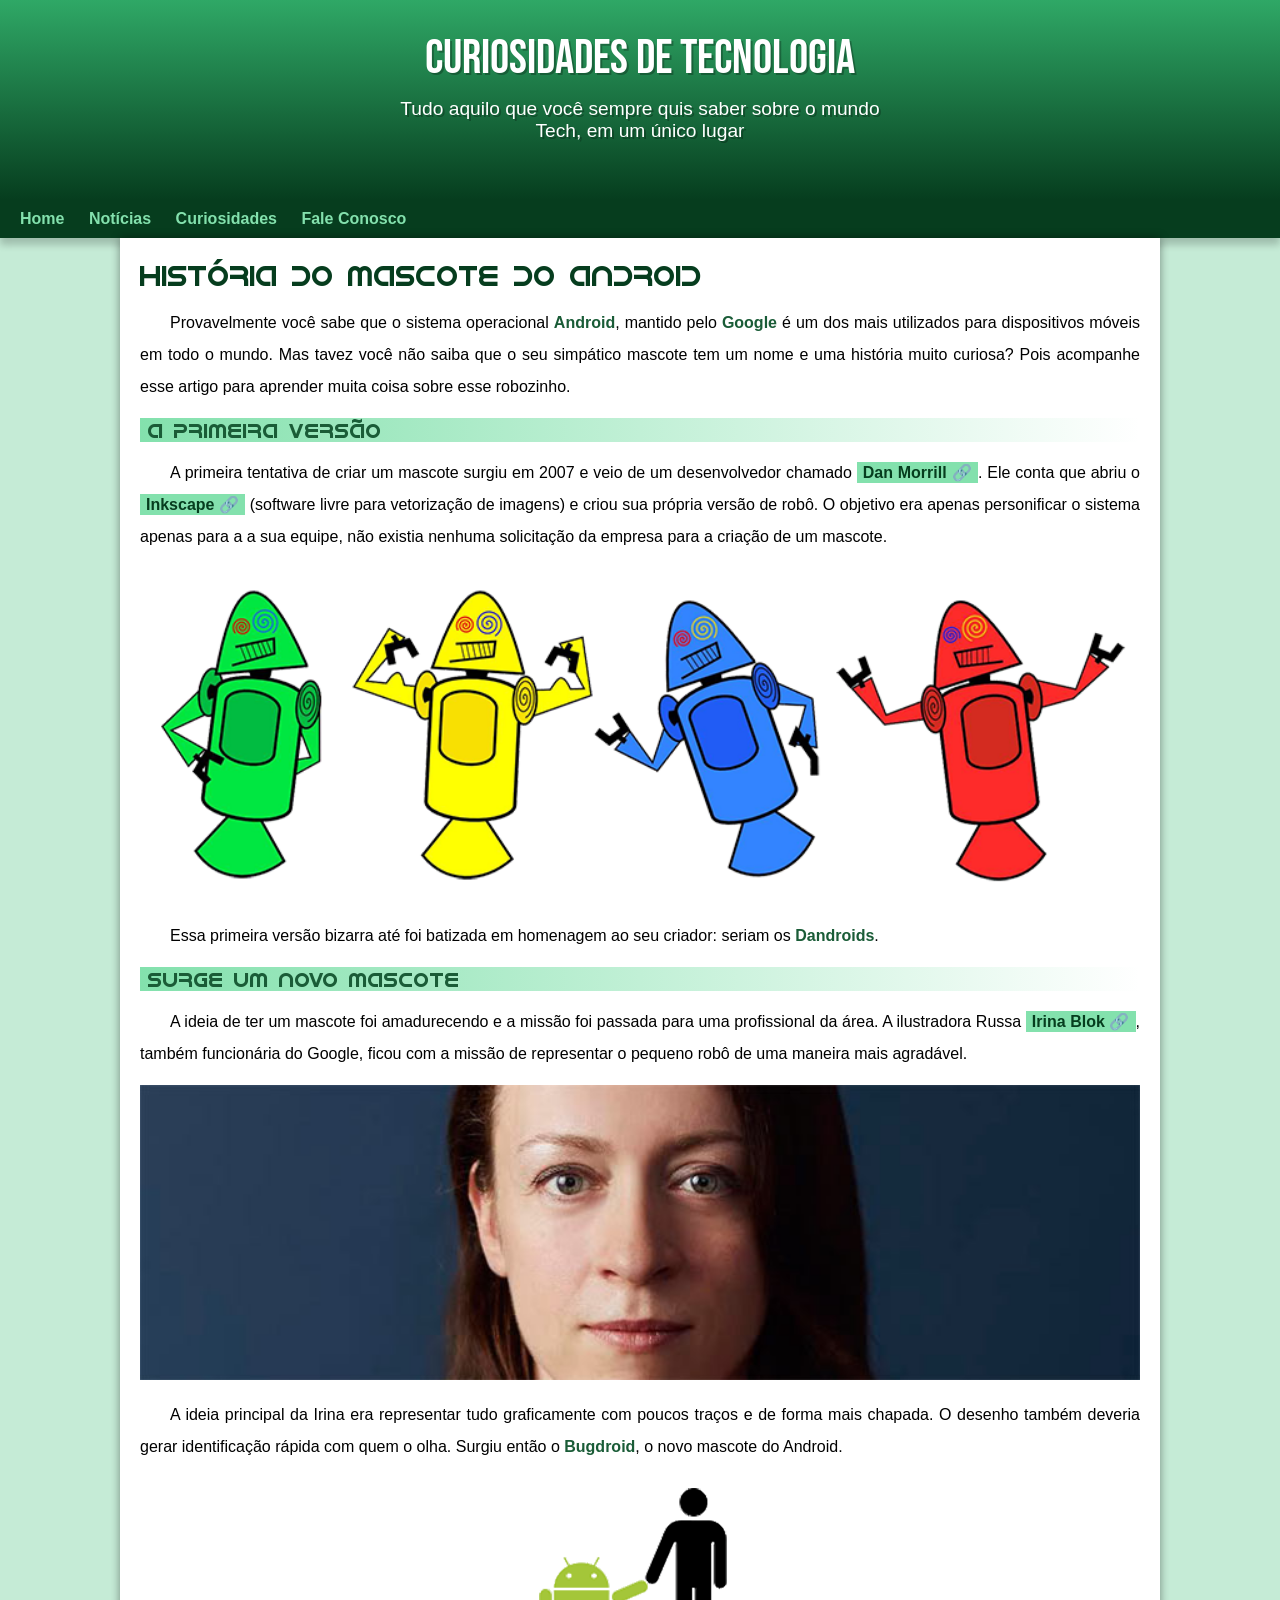
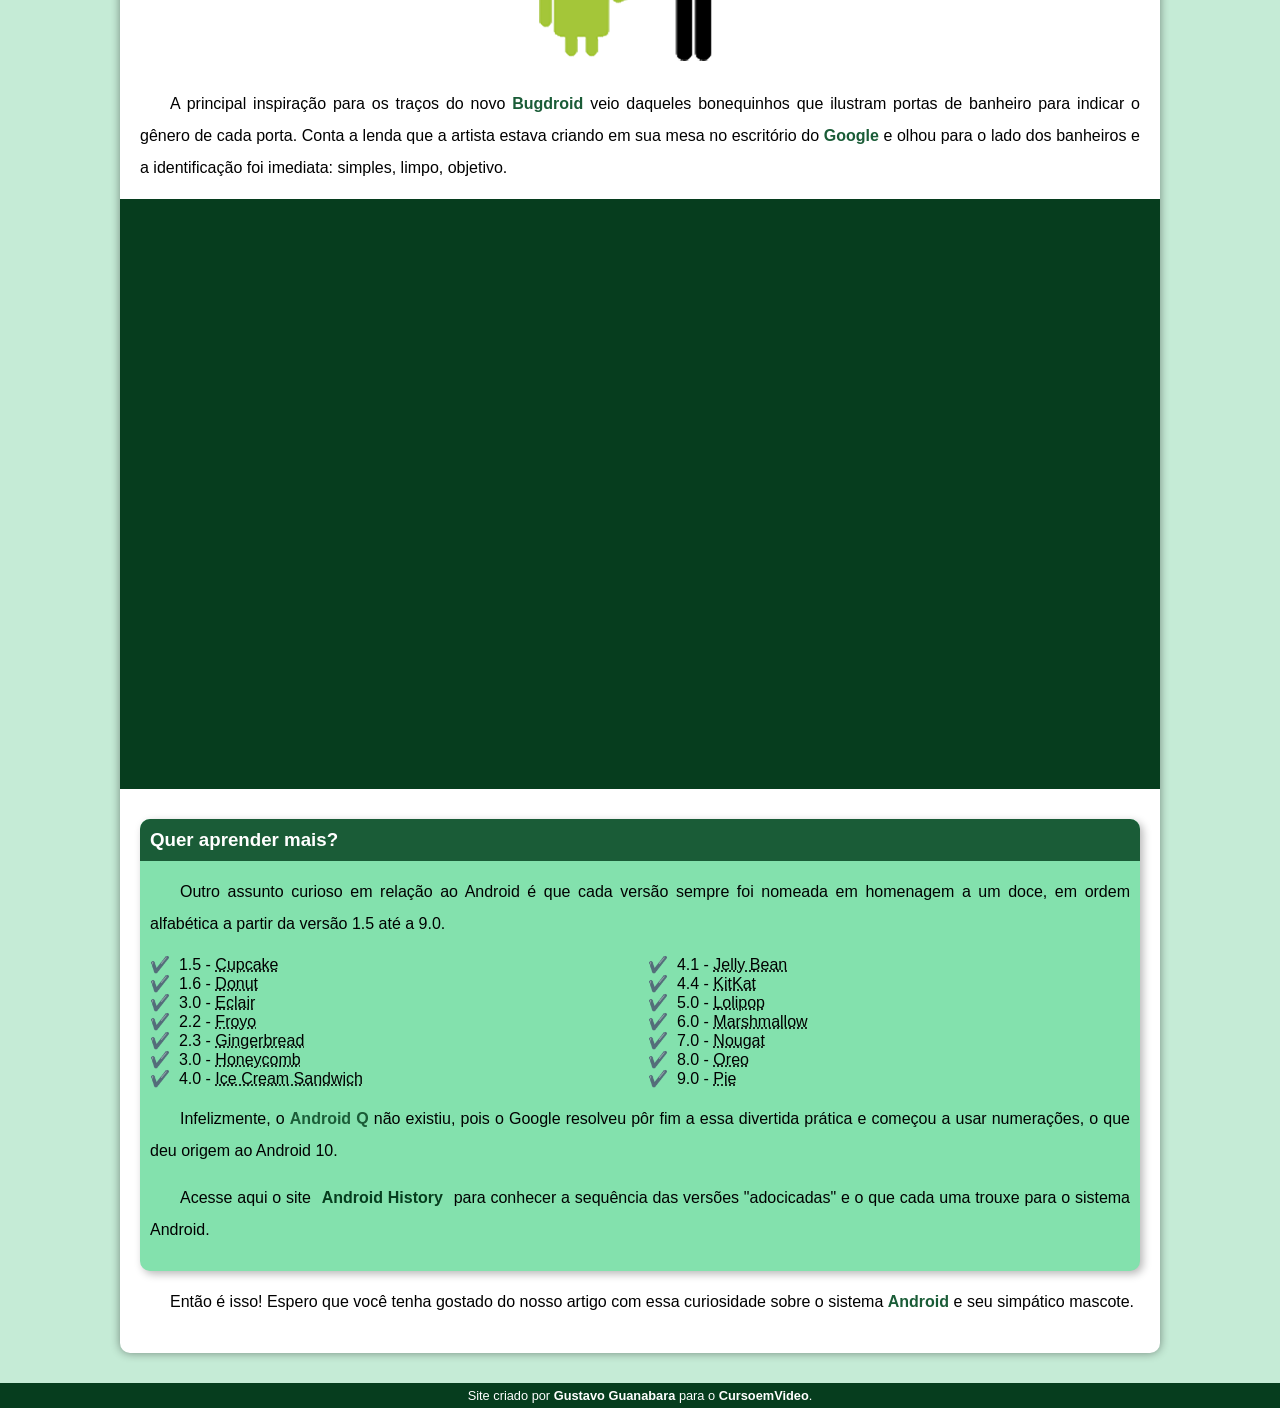
==== android.html @ fb0d309a "Initial commit" ====
<!DOCTYPE html>
<html lang="pt-br">
<head>
    <meta charset="UTF-8">
    <meta name="viewport" content="width=device-width, initial-scale=1.0">
    <title>Mascote do Android</title>
    <link rel="shortcut icon" href="imagens/favicon.ico" type="image/x-icon">
    <link rel="stylesheet" href="estilo/style.css">
</head>
<body>
    <header>
        <h1>Curiosidades de tecnologia</h1>
        <p>Tudo aquilo que você sempre quis saber sobre o mundo Tech, em um único lugar</p>
    </header>
    <nav>
        <a href="#">Home</a>
        <a href="#">Notícias</a>
        <a href="#">Curiosidades</a>
        <a href="#">Fale Conosco</a>
    </nav>

    <main>
        <article>
            <h1>História do Mascote do Android</h1>

            <p>Provavelmente você sabe que o sistema operacional <strong>Android</strong>, mantido pelo <strong>Google</strong> é um dos mais utilizados para dispositivos móveis em todo o mundo. Mas tavez você não saiba que o seu simpático mascote tem um nome e uma história muito curiosa? Pois acompanhe esse artigo para aprender muita coisa sobre esse robozinho.</p>

            <h2>A primeira versão</h2>

            <p>A primeira tentativa de criar um mascote surgiu em 2007 e veio de um desenvolvedor chamado <a href="https://androidcommunity.com/dan-morrill-shows-us-the-android-mascot-that-almost-was-20130103/" target="_blank" class="externo">Dan Morrill</a>. Ele conta que abriu o <a href="https://inkscape.org/pt-br/" target="_blank" class="externo">Inkscape</a> (software livre para vetorização de imagens) e criou sua própria versão de robô. O objetivo era apenas personificar o sistema apenas para a a sua equipe, não existia nenhuma solicitação da empresa para a criação de um mascote.</p>

            <picture>
                <source media="(max-width: 670px)" srcset="imagens/dan-droids-pq.png">
                <img src="imagens/dan-droids.png" alt="Primeiro mascote do Android"></picture>

            <p>Essa primeira versão bizarra até foi batizada em homenagem ao seu criador: seriam os <strong>Dandroids</strong>.</p>

            <h2>Surge um novo mascote</h2>

            <p>A ideia de ter um mascote foi amadurecendo e a missão foi passada para uma profissional da área. A ilustradora Russa <a href="https://www.irinablok.com/" target="_blank" class="externo">Irina Blok</a>, também funcionária do Google, ficou com a missão de representar o pequeno robô de uma maneira mais agradável.</p>

            <picture>
                <source media="(max-width: 670px)" srcset="imagens/irina-blok-pq.jpg">
                <img src="imagens/irina-blok.jpg" alt="Irina Blok, criadora do Bugdroid">
            </picture>

            <p>A ideia principal da Irina era representar tudo graficamente com poucos traços e de forma mais chapada. O desenho também deveria gerar identificação rápida com quem o olha. Surgiu então o <strong>Bugdroid</strong>, o novo mascote do Android.</p>
            <!-- Reduz o tamanho do robozinho para não ficar serrilhada quando ampliar a tela. O certo seria ter uma imagem grande. -->
            <img src="imagens/bugdroid.png" class="pequena" alt="Bugdroid">

            <p>A principal inspiração para os traços do novo <strong>Bugdroid</strong> veio daqueles bonequinhos que ilustram portas de banheiro para indicar o gênero de cada porta. Conta a lenda que a artista estava criando em sua mesa no escritório do <strong>Google</strong> e olhou para o lado dos banheiros e a identificação foi imediata: simples, limpo, objetivo.</p>

            <div class="video">
                <iframe width="560" height="315" src="https://www.youtube.com/embed/l2UDgpLz20M?si=VmLw1JfBJSFUWE-4" title="YouTube video player" frameborder="0" allow="accelerometer; autoplay; clipboard-write; encrypted-media; gyroscope; picture-in-picture; web-share" referrerpolicy="strict-origin-when-cross-origin" allowfullscreen></iframe>
            </div>
            
            <aside>
                <h3>Quer aprender mais?</h3>
                <p>Outro assunto curioso em relação ao Android é que cada versão sempre foi nomeada em homenagem a um doce, em ordem alfabética a partir da versão 1.5 até a 9.0.</p>
                <ul>
                    <li>1.5 - <abbr title="Bolo de Copo">Cupcake</abbr></li>
                    <li>1.6 - <abbr title="Rosquinha">Donut</abbr></li>
                    <li>3.0 - <abbr title="Bomba">Eclair</abbr></li>
                    <li>2.2 - <abbr title="Iogurte Congelado">Froyo</abbr></li>
                    <li>2.3 - <abbr title="Biscoito de Gengibre">Gingerbread</abbr></li>
                    <li>3.0 - <abbr title="Favo de Mel">Honeycomb</abbr></li>
                    <li>4.0 - <abbr title="Sandwich de Sorvete">Ice Cream Sandwich</abbr></li>
                    <li>4.1 - <abbr title="Jujuba">Jelly Bean</abbr></li>
                    <li>4.4 - <abbr title="Kitkat">KitKat</abbr></li>
                    <li>5.0 - <abbr title="Pirulito">Lolipop</abbr></li>
                    <li>6.0 - <abbr title="Marshmallow">Marshmallow</abbr></li>
                    <li>7.0 - <abbr title="Torrone">Nougat</abbr></li>
                    <li>8.0 - <abbr title="Oreo">Oreo</abbr></li>
                    <li>9.0 - <abbr title="Torta">Pie</abbr></li>
                </ul>
                <p>
                    Infelizmente, o <strong>Android Q</strong> não existiu, pois o Google resolveu pôr fim a essa divertida prática e começou a usar numerações, o que deu origem ao Android 10.
                </p>
                <p>
                    Acesse aqui o site <a href="https://www.androidauthority.com/history-android-os-name-789433/" target="_blank class="externo"">Android History</a>
                     para conhecer a sequência das versões "adocicadas" e o que cada uma trouxe para o sistema Android.
                </p>
                
            </aside>

            <p>Então é isso! Espero que você tenha gostado do nosso artigo com essa curiosidade sobre o sistema <strong>Android</strong> e seu simpático mascote.</p>
                    
        </article>
    </main>
    <footer>
        <p>Site criado por <a href="https://gustavoguanabara.github.io/" target="_blank">Gustavo Guanabara </a> para o <a href="https://www.youtube.com/cursoemvideo" target="_blank">CursoemVideo</a>.</p>
    </footer>
</body>
</html>
---- estilo/style.css ----
@charset "UTF-8";

@import url('https://fonts.googleapis.com/css2?family=Bebas+Neue&display=swap');

@font-face {
    font-family: 'Android';
    src: url('../fontes/idroid.otf') format('opentype');
    font-weight: normal;
}


:root {
    --cor0: #c5ebd6;
    --cor1: #83e1ad;
    --cor2: #3ddc84;
    --cor3: #2fa866;
    --cor4: #1a5c37;
    --cor5: #063d1e;

    --fonte-padrao: Arial, Verdana, Helvetica, sans-serif;
    --fonte-destaque: 'Bebas Neue', cursive;
    --fonte-android: 'Android', cursive;
}

* {
    /* Remove todas as margens e paddings*/
    margin: 0px;
    padding: 0px;
}

body {
    background-color: var(--cor0);
    font-family: var(--fonte-padrao);
}

header {
    background-image: linear-gradient(to bottom, var(--cor3), var(--cor5));
    min-height: 150px;
    text-align: center;
    padding-top: 40px;
    padding-bottom: 10px;

}

header > h1 {
    color: white;
    font-family: var(--fonte-destaque);
    font-size: 3em;
    line-height: .8em; /*Em telas pequenas, diminui o espaço entre linhas*/  
    font-weight: normal; /*Todo h1 é negrito mesmo que não tenha o atributo*/
    margin-bottom: 20px;
    text-shadow: 2px 2px 0px rgba(0, 0, 0, 0.267);

}

header > p {
    color: white;
    font-family: var(--fonte-padrao);
    font-size: 1.2em;
    max-width: 500px;
    padding-right: 10px;
    padding-left: 10px;
    margin: auto;
    text-shadow: 2px 2px 0px rgba(0, 0, 0, 0.267);

}

nav {
    background-color: var(--cor5);
    padding: 10px;
    box-shadow: 0px 7px 7px rgba(0, 0, 0, 0.192);
}

nav > a {
    color: var(--cor1);
    padding: 10px;
    border-radius: 5px;
    text-decoration: none;
    font-weight: bold;
    transition-duration: 0.5s;
}

nav > a:hover {
    background-color: var(--cor3);
    color: var(--cor5);
}

main {
    background-color: white;
    /* Torna o texto da area principal do site responsiva */
    min-width: 320px;
    max-width: 1000px;
    margin: auto;
    padding: 20px;
    box-shadow: 0px 0px 10px rgba(0, 0, 0, 0.418);
    margin-bottom: 30px;
    border-bottom-left-radius: 10px;
    border-bottom-right-radius: 10px;
}

main p {
    margin: 15px 0px;
    text-align: justify;
    text-indent: 30px;
    font-size: 1em;
    line-height: 2em;
}

main h1 {
    color: var(--cor5);
    font-family: var(--fonte-android);
    font-weight: normal; /* Todo h1 é negrito mesmo que não tenha o atributo*/
    font-size: 1.8em;
}

main h2 {
    color: var(--cor4);
    font-family: var(--fonte-android);
    font-size: 1.3em;
    font-weight: normal; /* Todo h2 é negrito mesmo que não tenha o atributo*/
    background-image: linear-gradient(to right, var(--cor1), transparent);
    text-indent: 8px;
}

main img {
    width: 100%; /* Torna as imagens responsivas */
}

main img.pequena {
    max-width: 300px;
    /* width: 50%; */
    display: block; /* Imagem por padrão fica em linha, para centralizar tem que mostrar como bloco */
    margin: auto;
}

main strong {
    color: var(--cor4);
    /* background-color: var(--cor1); */
    font-weight: bold;
    font-size: 1em;
}

main a {
    text-decoration: none;
    font-weight: bold;
    color: var(--cor5);
    background-color: var(--cor1);
    padding: 2px 6px;
}

main a:hover {
    text-decoration: underline;
    color: var(--cor4);
}

div.video {
    background-color: var(--cor5);
    margin: 0px -20px 30px -20px;
    padding: 20px;
    padding-bottom: 57%; /* Ajusta as margens preta quando dá play */
    position: relative;
}

div.video > iframe {
    position: absolute;
    top: 5%;
    left: 5%;
    width: 90%;
    height: 90%;
}

a.externo::after {
    content: '\00A0\1F517';
}

aside {
    background-color: var(--cor1);
    padding: 10px;
    border-radius: 10px;
    box-shadow: 3px 3px 8px rgba(0, 0, 0, 0.281);
}

aside > h3 {
    background-color: var(--cor4);
    color: white;
    padding: 10px;
    margin: -10px -10px 0px -10px;
    border-radius: 10px 10px 0px 0px;
}

aside > ul {
    columns: 2;
    list-style-position: inside;
    list-style-type: '\2714\FE0F\00A0\00A0'; /* Coloca o simbolo de check importado da emojipedia U+2714 U+FE0F */

}

footer {
    background-color: var(--cor5);
    color: white;
    text-align: center;
    font-size: 0.8em;
    padding: 5px;
}

footer a {
    color: white;
    font-weight: bolder;
    text-decoration: none;
}

footer a:hover {
    text-decoration: underline;
    color: var(--cor1);
}
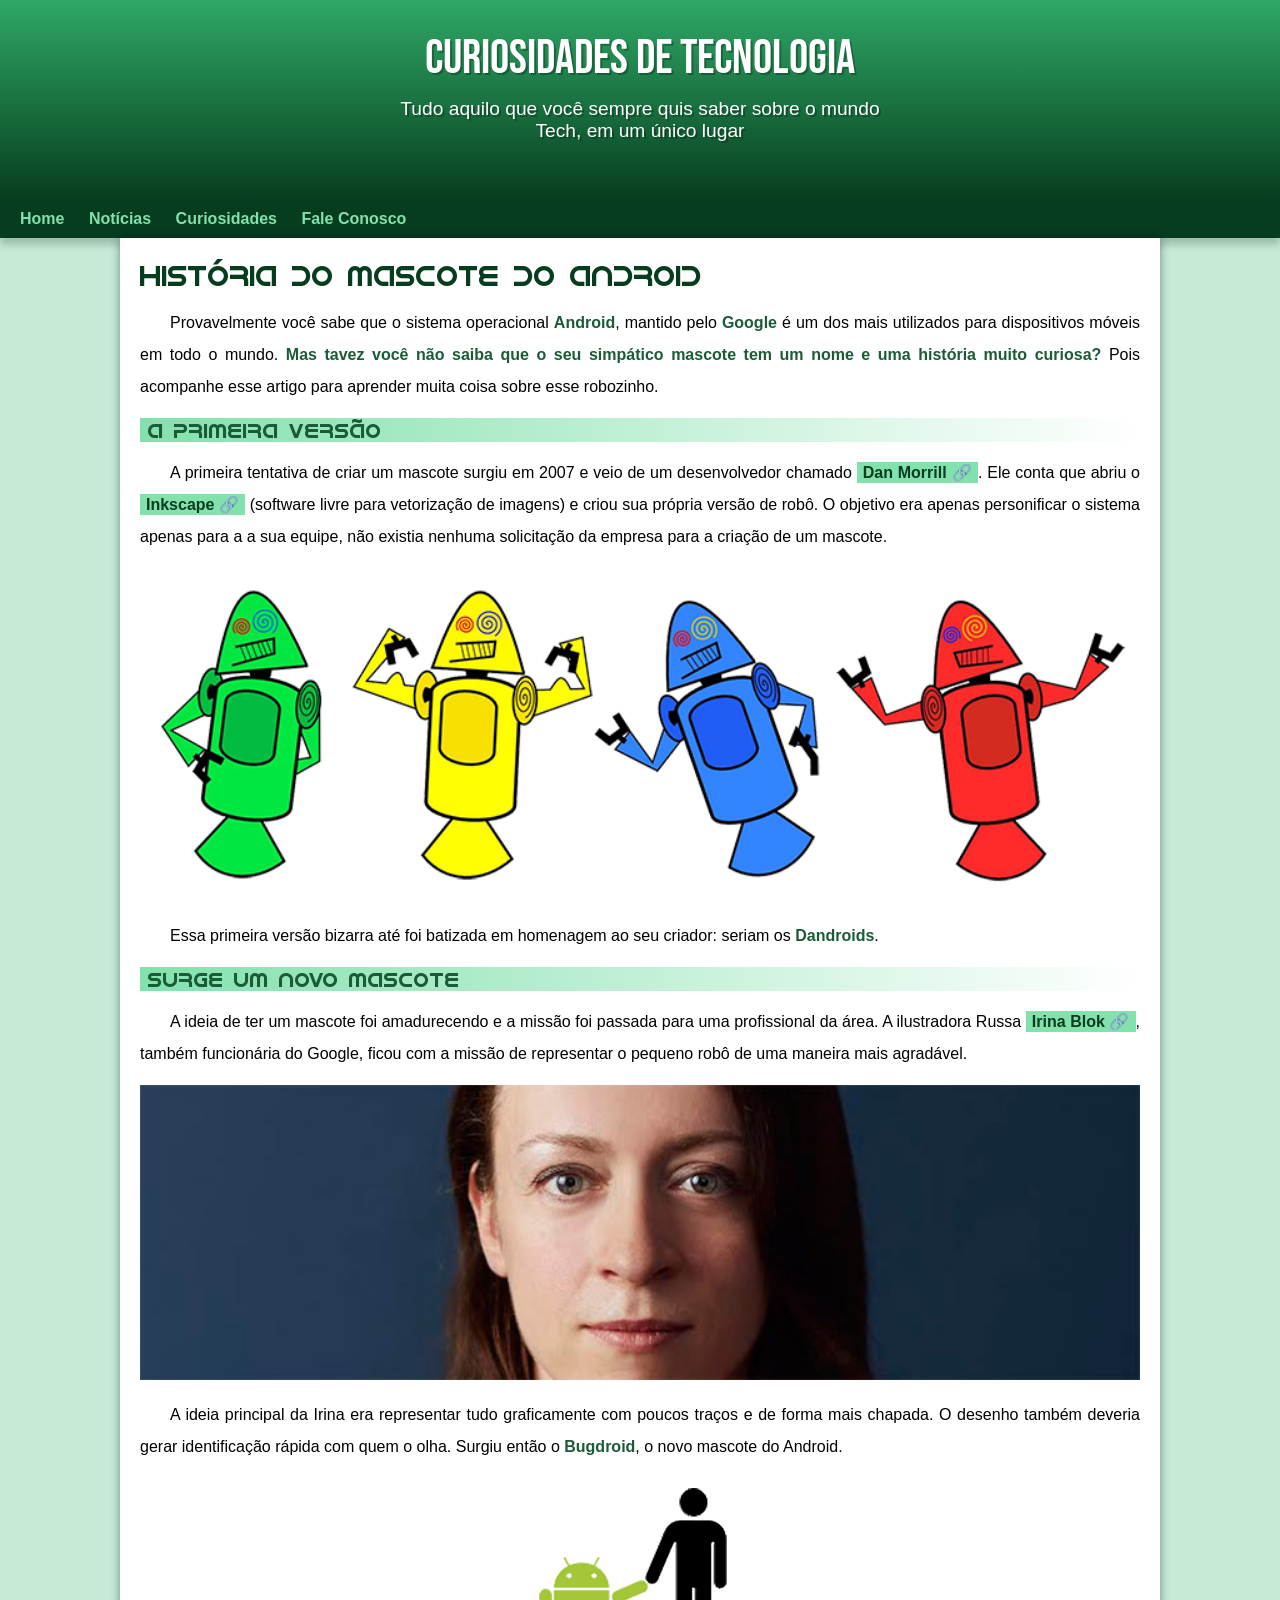
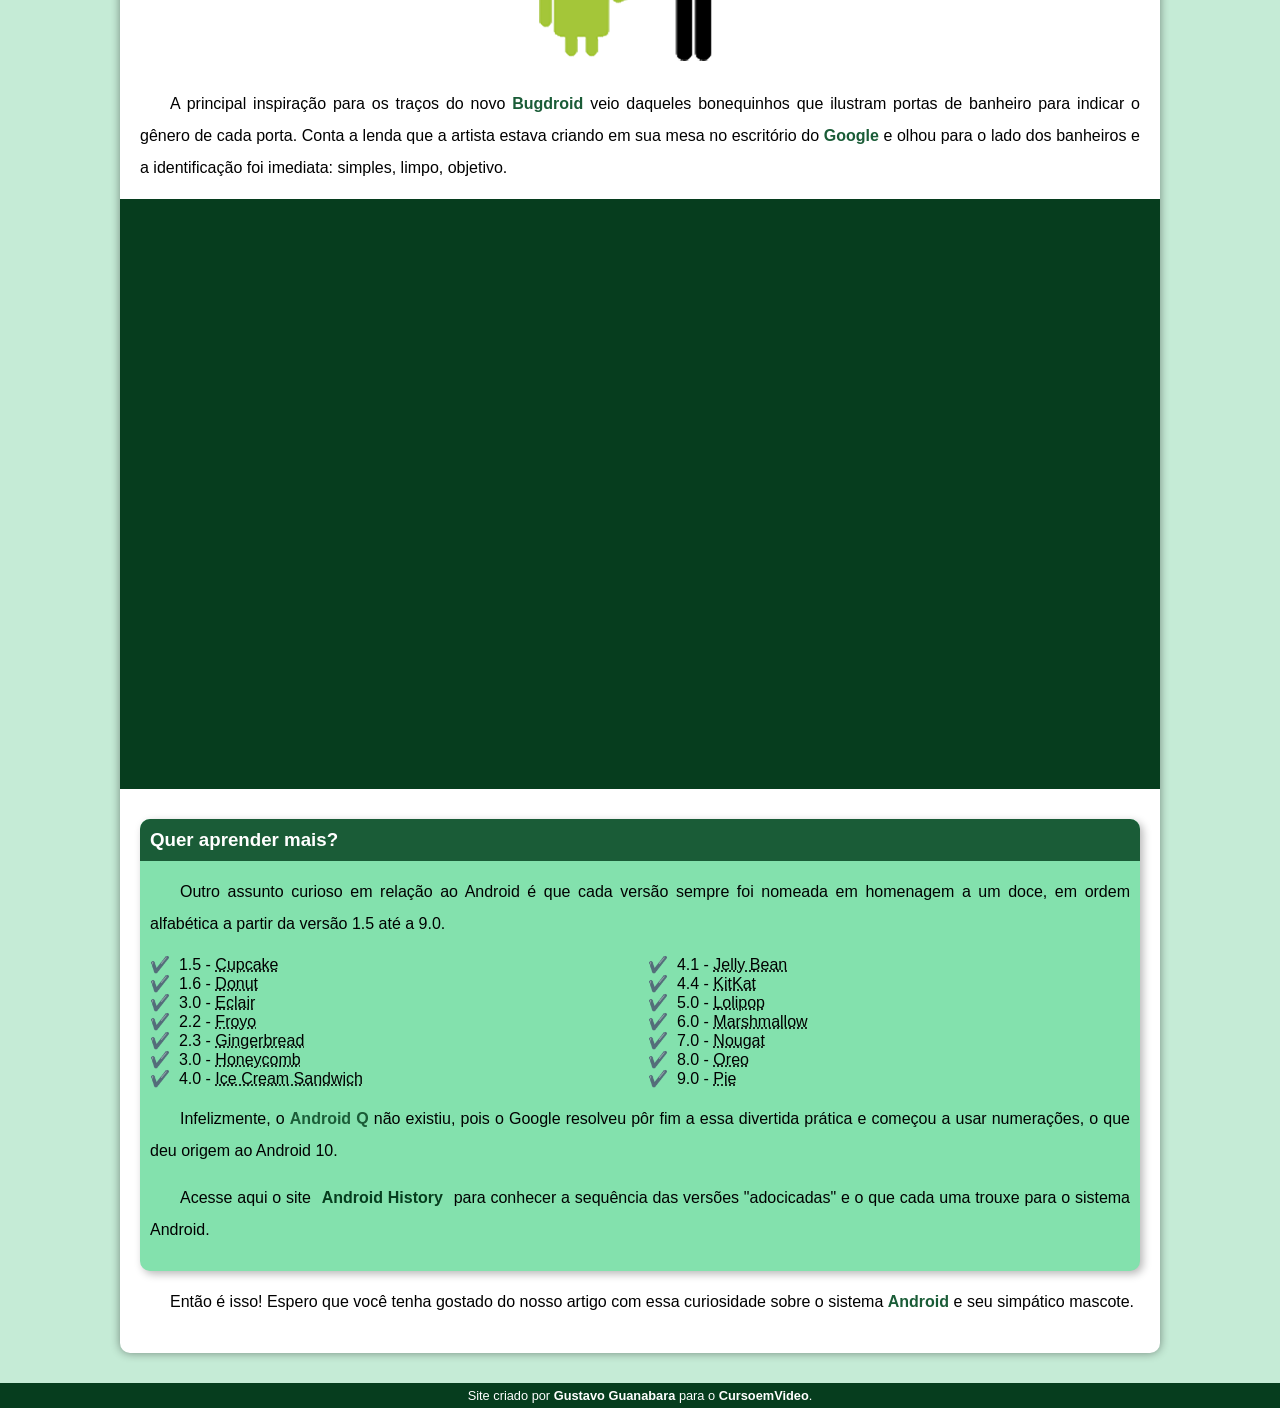
==== commit 2e1e2549: "Update android.html" ====
--- a/android.html
+++ b/android.html
@@ -23,7 +23,7 @@
         <article>
             <h1>História do Mascote do Android</h1>
 
-            <p>Provavelmente você sabe que o sistema operacional <strong>Android</strong>, mantido pelo <strong>Google</strong> é um dos mais utilizados para dispositivos móveis em todo o mundo. Mas tavez você não saiba que o seu simpático mascote tem um nome e uma história muito curiosa? Pois acompanhe esse artigo para aprender muita coisa sobre esse robozinho.</p>
+            <p>Provavelmente você sabe que o sistema operacional <strong>Android</strong>, mantido pelo <strong>Google</strong> é um dos mais utilizados para dispositivos móveis em todo o mundo. <strong>Mas tavez você não saiba que o seu simpático mascote tem um nome e uma história muito curiosa?</strong> Pois acompanhe esse artigo para aprender muita coisa sobre esse robozinho.</p>
 
             <h2>A primeira versão</h2>
 
